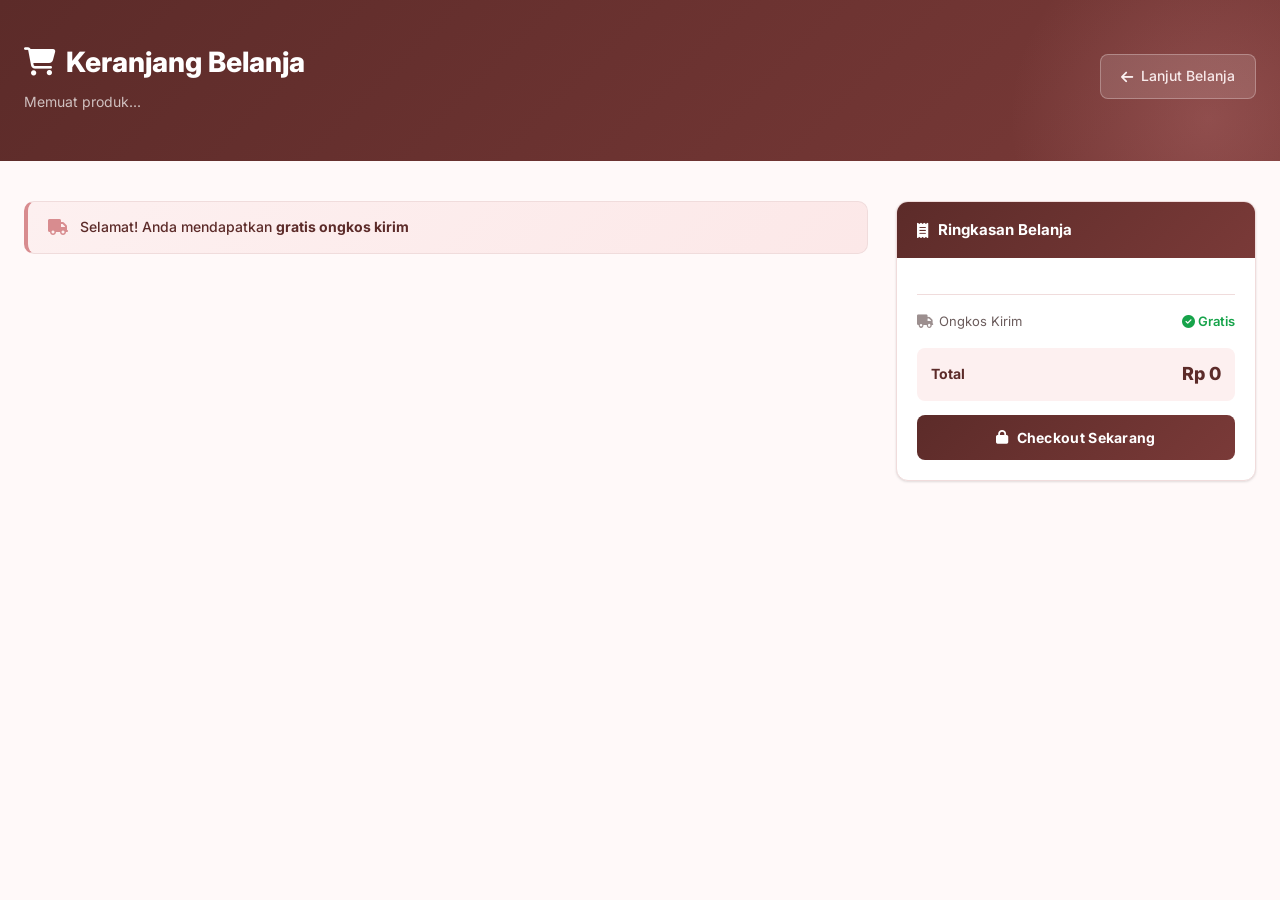
==== backend/static/keranjang.html @ a20b8bdc "first commit" ====
<!DOCTYPE html>
<html lang="id">
<head>
    <meta charset="UTF-8">
    <meta name="viewport" content="width=device-width, initial-scale=1.0">
    <title>Keranjang Belanja | Vinci Store</title>
    <meta name="description" content="Lihat dan kelola produk di keranjang belanja Vinci Store Anda.">
    <link rel="stylesheet" href="https://cdnjs.cloudflare.com/ajax/libs/font-awesome/6.4.0/css/all.min.css">
    <link href="https://fonts.googleapis.com/css2?family=Inter:wght@400;500;600;700;800&display=swap" rel="stylesheet">

    <style>
        /* ===========================
           CSS Variables (Same as index.html)
        =========================== */
        :root {
            --primary: #5c2b29;
            --primary-light: #7a3a38;
            --accent: #d88c8f;
            --accent-hover: #c47679;
            --danger: #ef4444;
            --text-main: #332323;
            --text-light: #6b5c5c;
            --text-muted: #9c8f8f;
            --bg-body: #fff9f9;
            --bg-section: #fdf0f0;
            --border: #f0dcdc;
            --white: #ffffff;
            --shadow-sm: 0 1px 3px rgba(0,0,0,0.08), 0 1px 2px rgba(0,0,0,0.05);
            --shadow-md: 0 4px 16px rgba(0,0,0,0.1);
            --shadow-lg: 0 20px 40px rgba(0,0,0,0.14);
            --radius: 10px;
            --font: 'Inter', sans-serif;
        }

        /* ===========================
           Reset & Base
        =========================== */
        *, *::before, *::after { margin: 0; padding: 0; box-sizing: border-box; }
        html { scroll-behavior: smooth; }
        body {
            font-family: var(--font);
            background: var(--bg-body);
            color: var(--text-main);
            line-height: 1.6;
        }
        a { text-decoration: none; color: inherit; }
        button { cursor: pointer; font-family: inherit; background: none; border: none; }
        img { display: block; }

        .container {
            max-width: 1280px;
            margin: 0 auto;
            padding: 0 24px;
        }

        /* ===========================
           Page Header Section
        =========================== */
        .page-hero {
            background: linear-gradient(135deg, var(--primary) 0%, var(--primary-light) 100%);
            padding: 40px 0 48px;
            margin-bottom: 40px;
            position: relative;
            overflow: hidden;
        }
        .page-hero::before {
            content: '';
            position: absolute;
            top: -50%;
            right: -10%;
            width: 400px;
            height: 400px;
            background: radial-gradient(circle, rgba(216,140,143,0.25) 0%, transparent 70%);
            pointer-events: none;
        }
        .page-hero-inner {
            display: flex;
            align-items: center;
            justify-content: space-between;
            gap: 24px;
        }
        .page-hero-text h1 {
            font-size: 28px;
            font-weight: 800;
            color: var(--white);
            margin-bottom: 6px;
        }
        .page-hero-text p {
            font-size: 14px;
            color: rgba(255,255,255,0.7);
        }
        .btn-continue {
            display: inline-flex;
            align-items: center;
            gap: 8px;
            background: rgba(255,255,255,0.15);
            border: 1px solid rgba(255,255,255,0.3);
            color: var(--white);
            padding: 10px 20px;
            border-radius: 8px;
            font-size: 14px;
            font-weight: 500;
            transition: background 0.2s;
            white-space: nowrap;
        }
        .btn-continue:hover { background: rgba(255,255,255,0.25); }

        /* ===========================
           Cart Layout
        =========================== */
        .cart-layout {
            display: grid;
            grid-template-columns: 1fr 360px;
            gap: 28px;
            align-items: start;
            padding-bottom: 64px;
        }

        /* ===========================
           Promo Banner
        =========================== */
        .promo-banner {
            background: linear-gradient(135deg, var(--bg-section), #fce8e8);
            border: 1px solid var(--border);
            border-left: 4px solid var(--accent);
            color: var(--primary);
            padding: 14px 20px;
            border-radius: var(--radius);
            display: flex;
            align-items: center;
            gap: 12px;
            font-size: 14px;
            font-weight: 500;
            margin-bottom: 20px;
        }
        .promo-banner i { color: var(--accent); font-size: 16px; }

        /* ===========================
           Cart Items
        =========================== */
        .cart-items-list {
            display: flex;
            flex-direction: column;
            gap: 16px;
        }

        .cart-item {
            background: var(--white);
            border: 1px solid var(--border);
            border-radius: 12px;
            padding: 20px;
            display: flex;
            gap: 20px;
            position: relative;
            transition: box-shadow 0.2s;
        }
        .cart-item:hover { box-shadow: var(--shadow-md); }

        .btn-remove {
            position: absolute;
            top: 16px;
            right: 16px;
            width: 28px;
            height: 28px;
            display: flex;
            align-items: center;
            justify-content: center;
            border-radius: 50%;
            color: var(--text-muted);
            font-size: 13px;
            transition: all 0.2s;
            background: var(--bg-section);
        }
        .btn-remove:hover { background: #fee2e2; color: var(--danger); }

        .item-img {
            width: 110px;
            height: 130px;
            background: var(--bg-section);
            border-radius: 8px;
            overflow: hidden;
            flex-shrink: 0;
        }
        .item-img img {
            width: 100%;
            height: 100%;
            object-fit: cover;
        }

        .item-details {
            display: flex;
            flex-direction: column;
            flex-grow: 1;
            gap: 8px;
        }

        .tag-category {
            display: inline-block;
            padding: 3px 10px;
            background: var(--bg-section);
            color: var(--text-light);
            border-radius: 4px;
            font-size: 11px;
            font-weight: 500;
            width: fit-content;
        }

        .item-title {
            font-size: 15px;
            font-weight: 700;
            color: var(--primary);
            line-height: 1.4;
        }

        .item-badges {
            display: flex;
            gap: 8px;
            align-items: center;
            flex-wrap: wrap;
        }

        .badge-tailor {
            background: var(--primary);
            color: var(--white);
            padding: 4px 12px;
            border-radius: 20px;
            font-size: 11px;
            font-weight: 500;
            display: inline-flex;
            align-items: center;
            gap: 5px;
        }
        .badge-fit {
            background: var(--bg-section);
            color: var(--primary);
            border: 1px solid var(--border);
            padding: 4px 12px;
            border-radius: 20px;
            font-size: 11px;
            font-weight: 500;
        }
        .badge-no-tailor {
            background: var(--bg-section);
            color: var(--text-muted);
            border: 1px dashed var(--border);
            padding: 4px 12px;
            border-radius: 20px;
            font-size: 11px;
        }

        .item-footer {
            display: flex;
            align-items: center;
            justify-content: flex-end;
            margin-top: auto;
            padding-top: 12px;
            border-top: 1px solid var(--border);
        }

        .price-total {
            font-size: 16px;
            font-weight: 800;
            color: var(--primary);
        }

        /* ===========================
           Empty Cart
        =========================== */
        .empty-cart {
            text-align: center;
            padding: 80px 24px;
            background: var(--white);
            border-radius: 12px;
            border: 1px solid var(--border);
        }
        .empty-cart .empty-icon {
            width: 80px;
            height: 80px;
            background: var(--bg-section);
            border-radius: 50%;
            display: flex;
            align-items: center;
            justify-content: center;
            margin: 0 auto 20px;
        }
        .empty-cart .empty-icon i { font-size: 32px; color: var(--accent); }
        .empty-cart h3 { font-size: 18px; color: var(--primary); margin-bottom: 8px; }
        .empty-cart p { color: var(--text-muted); font-size: 14px; margin-bottom: 24px; }
        .btn-shop-now {
            display: inline-flex;
            align-items: center;
            gap: 8px;
            background: var(--primary);
            color: var(--white);
            padding: 12px 24px;
            border-radius: 8px;
            font-size: 14px;
            font-weight: 600;
            transition: background 0.2s;
        }
        .btn-shop-now:hover { background: var(--primary-light); }

        /* ===========================
           Summary Card (Sticky Right)
        =========================== */
        .summary-card {
            background: var(--white);
            border: 1px solid var(--border);
            border-radius: 12px;
            overflow: hidden;
            position: sticky;
            top: 88px;
            box-shadow: var(--shadow-sm);
        }

        .summary-header {
            background: linear-gradient(135deg, var(--primary), var(--primary-light));
            color: var(--white);
            padding: 16px 20px;
            display: flex;
            align-items: center;
            gap: 10px;
            font-size: 15px;
            font-weight: 700;
        }

        .summary-body { padding: 20px; }

        .s-row {
            display: flex;
            justify-content: space-between;
            align-items: flex-start;
            font-size: 13px;
            color: var(--text-light);
            margin-bottom: 10px;
            gap: 12px;
        }
        .s-row .s-name {
            color: var(--text-muted);
            max-width: 170px;
            line-height: 1.4;
        }
        .s-row .s-price { font-weight: 600; white-space: nowrap; }

        .s-divider {
            border: none;
            border-top: 1px solid var(--border);
            margin: 16px 0;
        }

        .s-ongkir {
            display: flex;
            justify-content: space-between;
            font-size: 13px;
            color: var(--text-light);
            margin-bottom: 4px;
        }
        .s-ongkir .free-label {
            color: #16a34a;
            font-weight: 600;
        }

        .total-row {
            display: flex;
            justify-content: space-between;
            align-items: center;
            background: var(--bg-section);
            border-radius: 8px;
            padding: 12px 14px;
            margin-top: 16px;
        }
        .total-label { font-size: 14px; font-weight: 700; color: var(--primary); }
        .total-val { font-size: 18px; font-weight: 800; color: var(--primary); }

        .btn-checkout {
            width: 100%;
            background: linear-gradient(135deg, var(--primary), var(--primary-light));
            color: var(--white);
            padding: 14px;
            border-radius: 8px;
            font-size: 14px;
            font-weight: 700;
            display: flex;
            align-items: center;
            justify-content: center;
            gap: 8px;
            margin-top: 14px;
            transition: opacity 0.2s, transform 0.1s;
            letter-spacing: 0.3px;
        }
        .btn-checkout:hover { opacity: 0.92; transform: translateY(-1px); }
        .btn-checkout:active { transform: translateY(0); }

        /* ===========================
           Responsive
        =========================== */
        @media (max-width: 1024px) {
            .cart-layout { grid-template-columns: 1fr; }
            .summary-card { position: static; }
        }
        @media (max-width: 640px) {
            .cart-item { flex-direction: column; }
            .item-img { width: 100%; height: 180px; }
            .page-hero-inner { flex-direction: column; align-items: flex-start; }
        }
    </style>
</head>
<body>

    <div id="navbar-container"></div>

    <!-- Page Hero -->
    <section class="page-hero">
        <div class="container page-hero-inner">
            <div class="page-hero-text">
                <h1><i class="fas fa-shopping-cart" style="margin-right: 10px;"></i>Keranjang Belanja</h1>
                <p id="cartCount">Memuat produk...</p>
            </div>
            <a href="/" class="btn-continue">
                <i class="fas fa-arrow-left"></i> Lanjut Belanja
            </a>
        </div>
    </section>

    <main class="container">
        <div class="cart-layout" id="cartLayout">

            <!-- Left: Item List -->
            <div class="cart-items-section">
                <div class="promo-banner">
                    <i class="fas fa-truck"></i>
                    <span>Selamat! Anda mendapatkan <strong>gratis ongkos kirim</strong></span>
                </div>
                <div class="cart-items-list" id="cartItemsList">
                    <!-- Rendered dynamically -->
                </div>
            </div>

            <!-- Right: Order Summary -->
            <div>
                <div class="summary-card">
                    <div class="summary-header">
                        <i class="fas fa-receipt"></i> Ringkasan Belanja
                    </div>
                    <div class="summary-body">
                        <div id="summaryItems"></div>

                        <hr class="s-divider">

                        <div class="s-ongkir">
                            <span><i class="fas fa-truck" style="margin-right: 6px; color: var(--text-muted);"></i>Ongkos Kirim</span>
                            <span class="free-label"><i class="fas fa-check-circle"></i> Gratis</span>
                        </div>

                        <div class="total-row">
                            <span class="total-label">Total</span>
                            <span class="total-val" id="summaryTotal">Rp 0</span>
                        </div>

                        <button class="btn-checkout">
                            <i class="fas fa-lock"></i> Checkout Sekarang
                        </button>
                    </div>
                </div>
            </div>

        </div>
    </main>

    <script>
        document.addEventListener('DOMContentLoaded', fetchCart);

        const formatRupiah = (n) =>
            new Intl.NumberFormat('id-ID', { style: 'currency', currency: 'IDR', maximumFractionDigits: 0 }).format(n);

        async function fetchCart() {
            try {
                const res = await fetch('/api/v1/cart');
                const data = await res.json();
                if (data.success) renderCart(data.items);
            } catch (err) { console.error(err); }
        }

        async function removeItem(cartId) {
            const btn = document.querySelector(`[data-cart-id="${cartId}"]`);
            if(btn) { btn.disabled = true; btn.innerHTML = '<i class="fas fa-spinner fa-spin"></i>'; }
            try {
                const res = await fetch(`/api/v1/cart/${cartId}`, { method: 'DELETE' });
                const data = await res.json();
                if (data.success) fetchCart();
            } catch (err) { console.error(err); }
        }

        function renderCart(items) {
            const listEl = document.getElementById('cartItemsList');
            const summaryEl = document.getElementById('summaryItems');
            const countEl = document.getElementById('cartCount');
            const totalEl = document.getElementById('summaryTotal');

            countEl.textContent = `${items.length} produk di keranjang Anda`;

            if (items.length === 0) {
                listEl.innerHTML = `
                    <div class="empty-cart">
                        <div class="empty-icon"><i class="fas fa-shopping-cart"></i></div>
                        <h3>Keranjang Anda masih kosong</h3>
                        <p>Pilih produk dari katalog dan gunakan Virtual Tailor<br>untuk mendapatkan rekomendasi ukuran yang tepat.</p>
                        <a href="/" class="btn-shop-now"><i class="fas fa-tshirt"></i> Lihat Katalog</a>
                    </div>`;
                summaryEl.innerHTML = '<p style="color: var(--text-muted); font-size: 13px; text-align: center; padding: 12px 0;">Belum ada produk</p>';
                totalEl.textContent = 'Rp 0';
                return;
            }

            let listHtml = '', summaryHtml = '', total = 0;

            items.forEach(item => {
                const p = item.product;
                total += p.price;

                let badgesHtml = '';
                if (item.body_shape || item.fit_status) {
                    if (item.body_shape)
                        badgesHtml += `<span class="badge-tailor"><i class="fas fa-ruler-combined"></i> ${item.body_shape}</span>`;
                    if (item.fit_status)
                        badgesHtml += `<span class="badge-fit"><i class="fas fa-check"></i> ${item.fit_status}</span>`;
                } else {
                    badgesHtml = `<span class="badge-no-tailor"><i class="fas fa-minus"></i> Tanpa Virtual Tailor</span>`;
                }

                listHtml += `
                <div class="cart-item">
                    <button class="btn-remove" onclick="removeItem(${item.id_cart})" data-cart-id="${item.id_cart}" title="Hapus">
                        <i class="fas fa-times"></i>
                    </button>
                    <div class="item-img">
                        <img src="${p.image_url || '/static/placeholder.png'}" alt="${p.name}" onerror="this.style.display='none'">
                    </div>
                    <div class="item-details">
                        <span class="tag-category">${p.category}</span>
                        <h3 class="item-title">${p.name}</h3>
                        <div class="item-badges">${badgesHtml}</div>
                        <div class="item-footer">
                            <span class="price-total">${formatRupiah(p.price)}</span>
                        </div>
                    </div>
                </div>`;

                summaryHtml += `
                <div class="s-row">
                    <span class="s-name">${p.name}</span>
                    <span class="s-price">${formatRupiah(p.price)}</span>
                </div>`;
            });

            listEl.innerHTML = listHtml;
            summaryEl.innerHTML = summaryHtml;
            totalEl.textContent = formatRupiah(total);
        }
    </script>

    <script src="/static/js/navbar.js"></script>
</body>
</html>
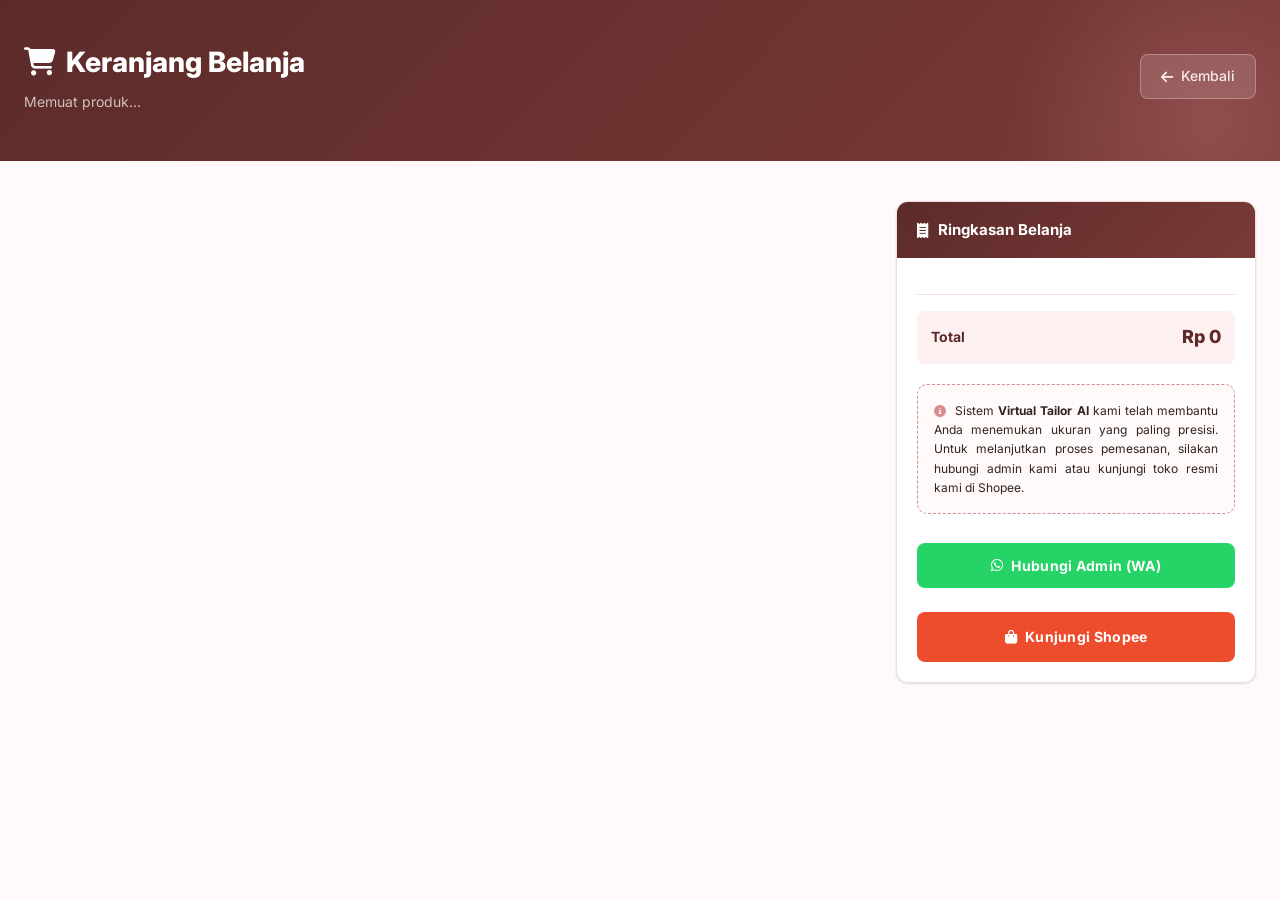
==== commit 25059350: "feat: stable authentication, google oauth, and admin dashboard" ====
--- a/backend/static/keranjang.html
+++ b/backend/static/keranjang.html
@@ -117,25 +117,6 @@
         }
 
         /* ===========================
-           Promo Banner
-        =========================== */
-        .promo-banner {
-            background: linear-gradient(135deg, var(--bg-section), #fce8e8);
-            border: 1px solid var(--border);
-            border-left: 4px solid var(--accent);
-            color: var(--primary);
-            padding: 14px 20px;
-            border-radius: var(--radius);
-            display: flex;
-            align-items: center;
-            gap: 12px;
-            font-size: 14px;
-            font-weight: 500;
-            margin-bottom: 20px;
-        }
-        .promo-banner i { color: var(--accent); font-size: 16px; }
-
-        /* ===========================
            Cart Items
         =========================== */
         .cart-items-list {
@@ -348,18 +329,6 @@
             margin: 16px 0;
         }
 
-        .s-ongkir {
-            display: flex;
-            justify-content: space-between;
-            font-size: 13px;
-            color: var(--text-light);
-            margin-bottom: 4px;
-        }
-        .s-ongkir .free-label {
-            color: #16a34a;
-            font-weight: 600;
-        }
-
         .total-row {
             display: flex;
             justify-content: space-between;
@@ -417,7 +386,7 @@
                 <p id="cartCount">Memuat produk...</p>
             </div>
             <a href="/" class="btn-continue">
-                <i class="fas fa-arrow-left"></i> Lanjut Belanja
+                <i class="fas fa-arrow-left"></i> Kembali
             </a>
         </div>
     </section>
@@ -427,10 +396,6 @@
 
             <!-- Left: Item List -->
             <div class="cart-items-section">
-                <div class="promo-banner">
-                    <i class="fas fa-truck"></i>
-                    <span>Selamat! Anda mendapatkan <strong>gratis ongkos kirim</strong></span>
-                </div>
                 <div class="cart-items-list" id="cartItemsList">
                     <!-- Rendered dynamically -->
                 </div>
@@ -447,19 +412,28 @@
 
                         <hr class="s-divider">
 
-                        <div class="s-ongkir">
-                            <span><i class="fas fa-truck" style="margin-right: 6px; color: var(--text-muted);"></i>Ongkos Kirim</span>
-                            <span class="free-label"><i class="fas fa-check-circle"></i> Gratis</span>
-                        </div>
-
                         <div class="total-row">
                             <span class="total-label">Total</span>
                             <span class="total-val" id="summaryTotal">Rp 0</span>
                         </div>
 
-                        <button class="btn-checkout">
-                            <i class="fas fa-lock"></i> Checkout Sekarang
-                        </button>
+                        <!-- Tambahkan Penjelasan/Instruksi di atas tombol -->
+                        <div style="background: var(--bg-body); border-radius: 10px; padding: 16px; margin-top: 20px; border: 1px dashed var(--accent);">
+                            <p style="font-size: 12px; color: var(--text-main); line-height: 1.6; text-align: justify; margin: 0;">
+                                <i class="fas fa-info-circle" style="color: var(--accent); margin-right: 5px;"></i>
+                                Sistem <b>Virtual Tailor AI</b> kami telah membantu Anda menemukan ukuran yang paling presisi. Untuk melanjutkan proses pemesanan, silakan hubungi admin kami atau kunjungi toko resmi kami di Shopee.
+                            </p>
+                        </div>
+
+                        <!-- Dua Tombol Baru -->
+                        <div style="display: flex; flex-direction: column; gap: 10px; margin-top: 15px;">
+                            <button class="btn-checkout" id="btnWhatsApp" style="background: #25D366; border: none;">
+                                <i class="fab fa-whatsapp"></i> Hubungi Admin (WA)
+                            </button>
+                            <a href="https://shopee.co.id/vincistore.padang" target="_blank" class="btn-checkout" id="btnShopee" style="text-decoration: none; background: #EE4D2D; border: none;">
+                                <i class="fas fa-shopping-bag"></i> Kunjungi Shopee
+                            </a>
+                        </div>
                     </div>
                 </div>
             </div>
@@ -475,7 +449,7 @@
 
         async function fetchCart() {
             try {
-                const res = await fetch('/api/v1/cart');
+                const res = await fetch('/api/v1/cart', { credentials: 'same-origin' });
                 const data = await res.json();
                 if (data.success) renderCart(data.items);
             } catch (err) { console.error(err); }
@@ -485,7 +459,7 @@
             const btn = document.querySelector(`[data-cart-id="${cartId}"]`);
             if(btn) { btn.disabled = true; btn.innerHTML = '<i class="fas fa-spinner fa-spin"></i>'; }
             try {
-                const res = await fetch(`/api/v1/cart/${cartId}`, { method: 'DELETE' });
+                const res = await fetch(`/api/v1/cart/${cartId}`, { method: 'DELETE', credentials: 'same-origin' });
                 const data = await res.json();
                 if (data.success) fetchCart();
             } catch (err) { console.error(err); }
@@ -557,8 +531,31 @@
             summaryEl.innerHTML = summaryHtml;
             totalEl.textContent = formatRupiah(total);
         }
+        async function recordOrder() {
+            try {
+                await fetch('/api/v1/cart/order', { 
+                    method: 'POST', 
+                    credentials: 'same-origin' 
+                });
+            } catch (err) {
+                console.error("Gagal mencatat status pesanan:", err);
+            }
+        }
+
+        // Pasang ke tombol WhatsApp
+        document.getElementById('btnWhatsApp').onclick = async function() {
+            await recordOrder();
+            const message = encodeURIComponent("Assalammualaikum kak Vinci, saya mau order donk kak 😍. Saya ingin memesan produk yang sudah saya cek ukurannya di website Virtual Tailor.");
+            window.location.href = `https://wa.me/6285263331244?text=${message}`; 
+        };
+
+        // Pasang ke tombol Shopee
+        document.getElementById('btnShopee').onclick = async function() {
+            await recordOrder();
+            // Biarkan link Shopee terbuka di tab baru (target="_blank" pada HTML)
+        };
     </script>
 
     <script src="/static/js/navbar.js"></script>
 </body>
-</html>
+</html>
